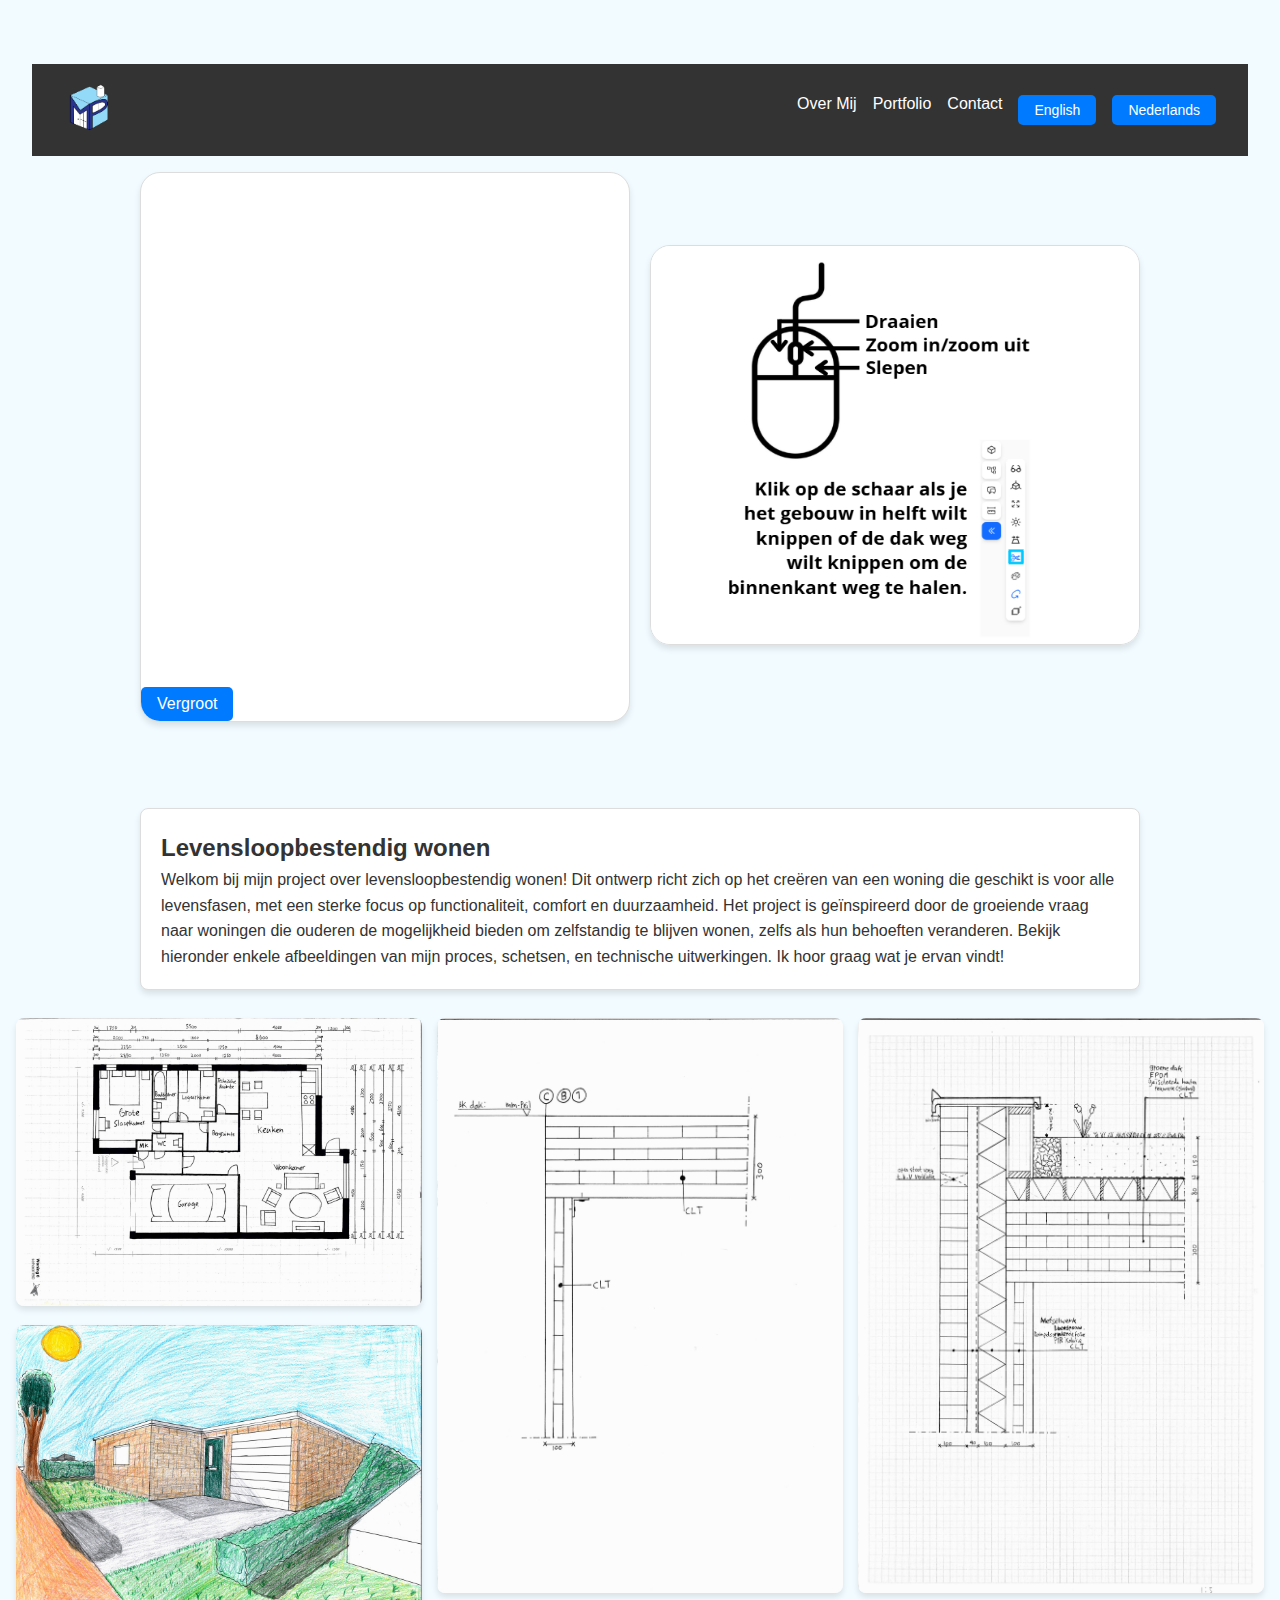
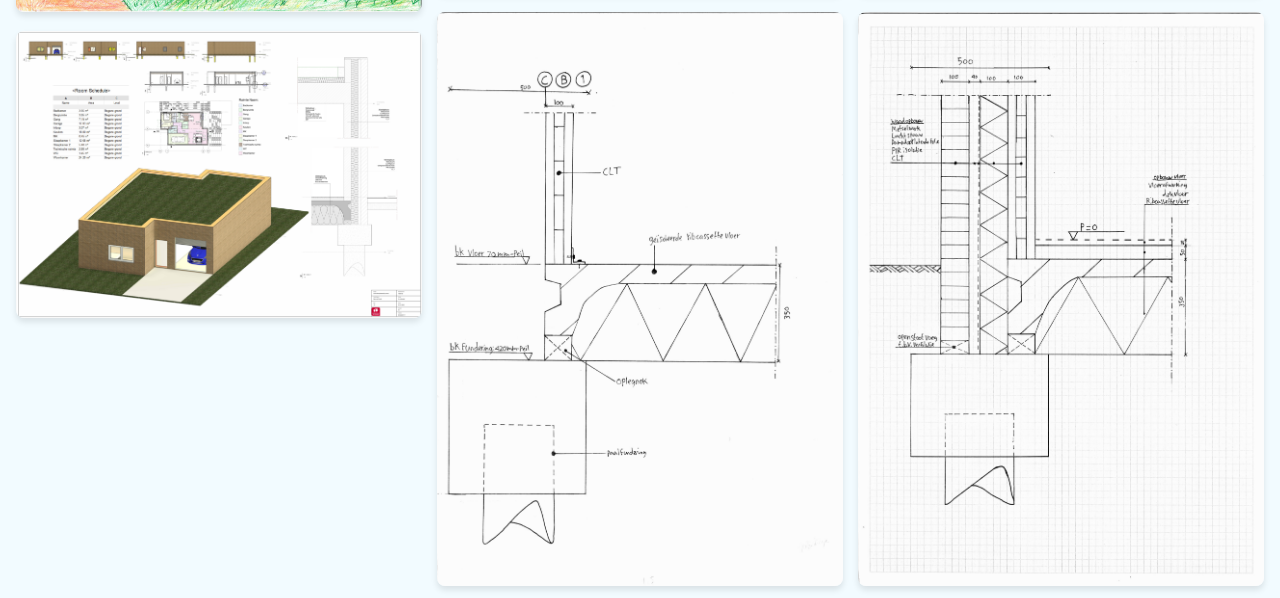
==== Project 1.html @ 4e3763b6 "Update Project 1.html" ====
<!DOCTYPE html>
<html lang="en">
<head>
    <meta charset="UTF-8">
    <meta name="viewport" content="width=device-width, initial-scale=1.0">
    <title>Levensloopbestendig wonen</title>
    <link rel="stylesheet" href="Project%201.css">
 <!-- Voeg de juiste paden toe voor de favicon -->
    <link rel="icon" href="Portfolio.photo/Mijn%20Portfolio%20logo.png" type="image/x-icon">
    <link rel="apple-touch-icon" href="Portfolio.photo/Mijn%20Portfolio%20logo.png" sizes="180x180">
    <link rel="icon" href="Portfolio.photo/Mijn%20Portfolio%20logo.png" sizes="32x32" type="image/png">
    <link rel="icon" href="Portfolio.photo/Mijn%20Portfolio%20logo.png" sizes="16x16" type="image/png">
</head>
<body>
    
    <div id="content">
    <header class="hero1">
        <nav class="navbar">
            <div class="logo">
                <a href="index.html">
                <img src="Portfolio.photo/Mijn%20Portfolio%20logo.png" ></a></div>
            <ul class="nav-links">
                <li><a id="overpr" href="index.html#about">Over Mij</a></li>
                <li><a href="index.html#portfolio">Portfolio</a></li>
                <li><a href="index.html#contact">Contact</a></li>
                <li><button id="engbutton" onclick="translateToEnglish()">English</button></li>
                <li><button id="nlbutton" onclick="translateToDutch()">Nederlands</button></li>
            </ul>
        </nav>
      

   
    <div class="grid-container">
        <div class="grid-item speckle">
            <nav class="speckle">    
                <iframe  id="speckleIframe" title="Speckle" 
                    src="https://app.speckle.systems/projects/9f35e7b1ba/models/985c882d2a#embed=%7B%22isEnabled%22%3Atrue%7D"
                    width="700" height="500" frameborder="0"></iframe> 
                <button id="fullscreenButton">Vergroot</button>
        </nav>
</div>
    
    <div class="grid item uitleg">
            <img id="instrnl" src="Portfolio.photo/Instructies.png" 
                 alt="Uitleg" width="350" height="400" >
    </div>  
    </div>   
  </header>
    </div>

    
   <div class="text-block">
        <h2 id="titell">Levensloopbestendig wonen</h2>
        <p id="inleidingl">Welkom bij mijn project over levensloopbestendig wonen! Dit ontwerp richt zich op het creëren van een woning 
die geschikt is voor alle levensfasen, met een sterke focus op functionaliteit, comfort en duurzaamheid. 
Het project is geïnspireerd door de groeiende vraag naar woningen die ouderen de mogelijkheid bieden om 
zelfstandig te blijven wonen, zelfs als hun behoeften veranderen.
Bekijk hieronder enkele afbeeldingen van mijn proces, schetsen, en technische uitwerkingen. Ik hoor graag wat je ervan vindt!</p>
    </div>

    
    <div class="gallery">
       
     <!--Plaatje 1--> 
    <div class="gallery-item">
	   <a class="button" href="#popup1"> 
        <img src="Portfolio.photo/0024.jpg">
       </a>  
    </div>
    <div id="popup1" class="overlay">
        <div class="popup"> 
            <h2 id="plat" >Plattegrond</h2> 
            <a class="close" href="#">&times;</a>
            <div class="content">
                <img src="Portfolio.photo/0024.jpg" alt="Image 1"/>
               
            </div>
                         <!-- Navigatiepijlen -->
                <a class="prev" href="#popup7">&#10094;</a>
                <a class="next" href="#popup2">&#10095;</a>
        </div>
    </div>    
        

<!--Plaatje 2--> 
    <div class="gallery-item">
	   <a class="button" href="#popup2"> 
        <img src="Portfolio.photo/0025.jpg">
       </a>  
    </div>
    <div id="popup2" class="overlay">
        <div class="popup"> 
            <h2 id= "2punt" > twee puntsperspectief</h2> 
            <a class="close" href="#">&times;</a>
            <div class="content">
                <img src="Portfolio.photo/0025.jpg"  alt="Image 2"/>
            </div>
             <!-- Navigatiepijlen -->
                <a class="prev" href="#popup1" >&#10094;</a>
                <a class="next" href="#popup3" >&#10095;</a>
        </div>
    </div>    

<!--Plaatje 3--> 
    <div class="gallery-item">
	   <a class="button" href="#popup3"> 
        <img src="Portfolio.photo/0052.jpg">
       </a>  
    </div>
    <div id="popup3" class="overlay">
        <div class="popup"> 
            <h2 id= "revit">Revit</h2> 
            <a class="close" href="#">&times;</a>
            <div class="content">
                <img src="Portfolio.photo/0052.jpg"  alt="Image 3"/>
            </div>
             <!-- Navigatiepijlen -->
                <a class="prev" href="#popup2" >&#10094;</a>
                <a class="next" href="#popup4" >&#10095;</a>
        </div>
    </div>    

        <!--Plaatje 4--> 
    <div class="gallery-item">
	   <a class="button" href="#popup4"> 
        <img src="Portfolio.photo/0033.jpg">
       </a>  
    </div>
    <div id="popup4" class="overlay">
        <div class="popup"> 
            <h2 id="constr" >Constructie dak detail</h2> 
            <a class="close" href="#">&times;</a>
            <div class="content">
                <img src="Portfolio.photo/0033.jpg"  alt="Image 4"/>
            </div>
             <!-- Navigatiepijlen -->
                <a class="prev" href="#popup3" >&#10094;</a>
                <a class="next" href="#popup5" >&#10095;</a>
        </div>
    </div>    
        
        <!--Plaatje 5--> 
    <div class="gallery-item">
	   <a class="button" href="#popup5"> 
        <img src="Portfolio.photo/0034.jpg">
       </a>  
    </div>
    <div id="popup5" class="overlay">
        <div class="popup"> 
            <h2 id="confun" >Constructie fundering/muur detail</h2> 
            <a class="close" href="#">&times;</a>
            <div class="content">
                <img src="Portfolio.photo/0034.jpg"  alt="Image 5"/>
            </div>
             <!-- Navigatiepijlen -->
                <a class="prev" href="#popup4" >&#10094;</a>
                <a class="next" href="#popup6" >&#10095;</a>
        </div>
    </div>    
        
        <!--Plaatje 6--> 
    <div class="gallery-item">
	   <a class="button" href="#popup6"> 
        <img src="Portfolio.photo/0046.jpg">
       </a>  
    </div>
    <div id="popup6" class="overlay">
        <div class="popup"> 
            <h2 id= "bouwkdak" >Bouwkundige dak detail</h2> 
            <a class="close" href="#">&times;</a>
            <div class="content">
                <img src="Portfolio.photo/0046.jpg"  alt="Image 6"/>
            </div>
             <!-- Navigatiepijlen -->
                <a class="prev" href="#popup5" >&#10094;</a>
                <a class="next" href="#popup7" >&#10095;</a>
        </div>
    </div>    
        
        <!--Plaatje 7--> 
    <div class="gallery-item">
	   <a class="button" href="#popup7"> 
        <img src="Portfolio.photo/0047.jpg">
       </a>  
    </div>
    <div id="popup7" class="overlay">
        <div class="popup"> 
            <h2 id="bouwkfun" >Bouwkundige fundering/muur detail</h2> 
            <a class="close" href="#">&times;</a>
            <div class="content">
                <img src="Portfolio.photo/0047.jpg"  alt="Image 2"/>
            </div>
             <!-- Navigatiepijlen -->
                <a class="prev" href="#popup6" >&#10094;</a>
                <a class="next" href="#popup1" >&#10095;</a>
        </div>
    </div>    
    
        </div>

    <script src="Project%201.js"></script>
</body>
</html>
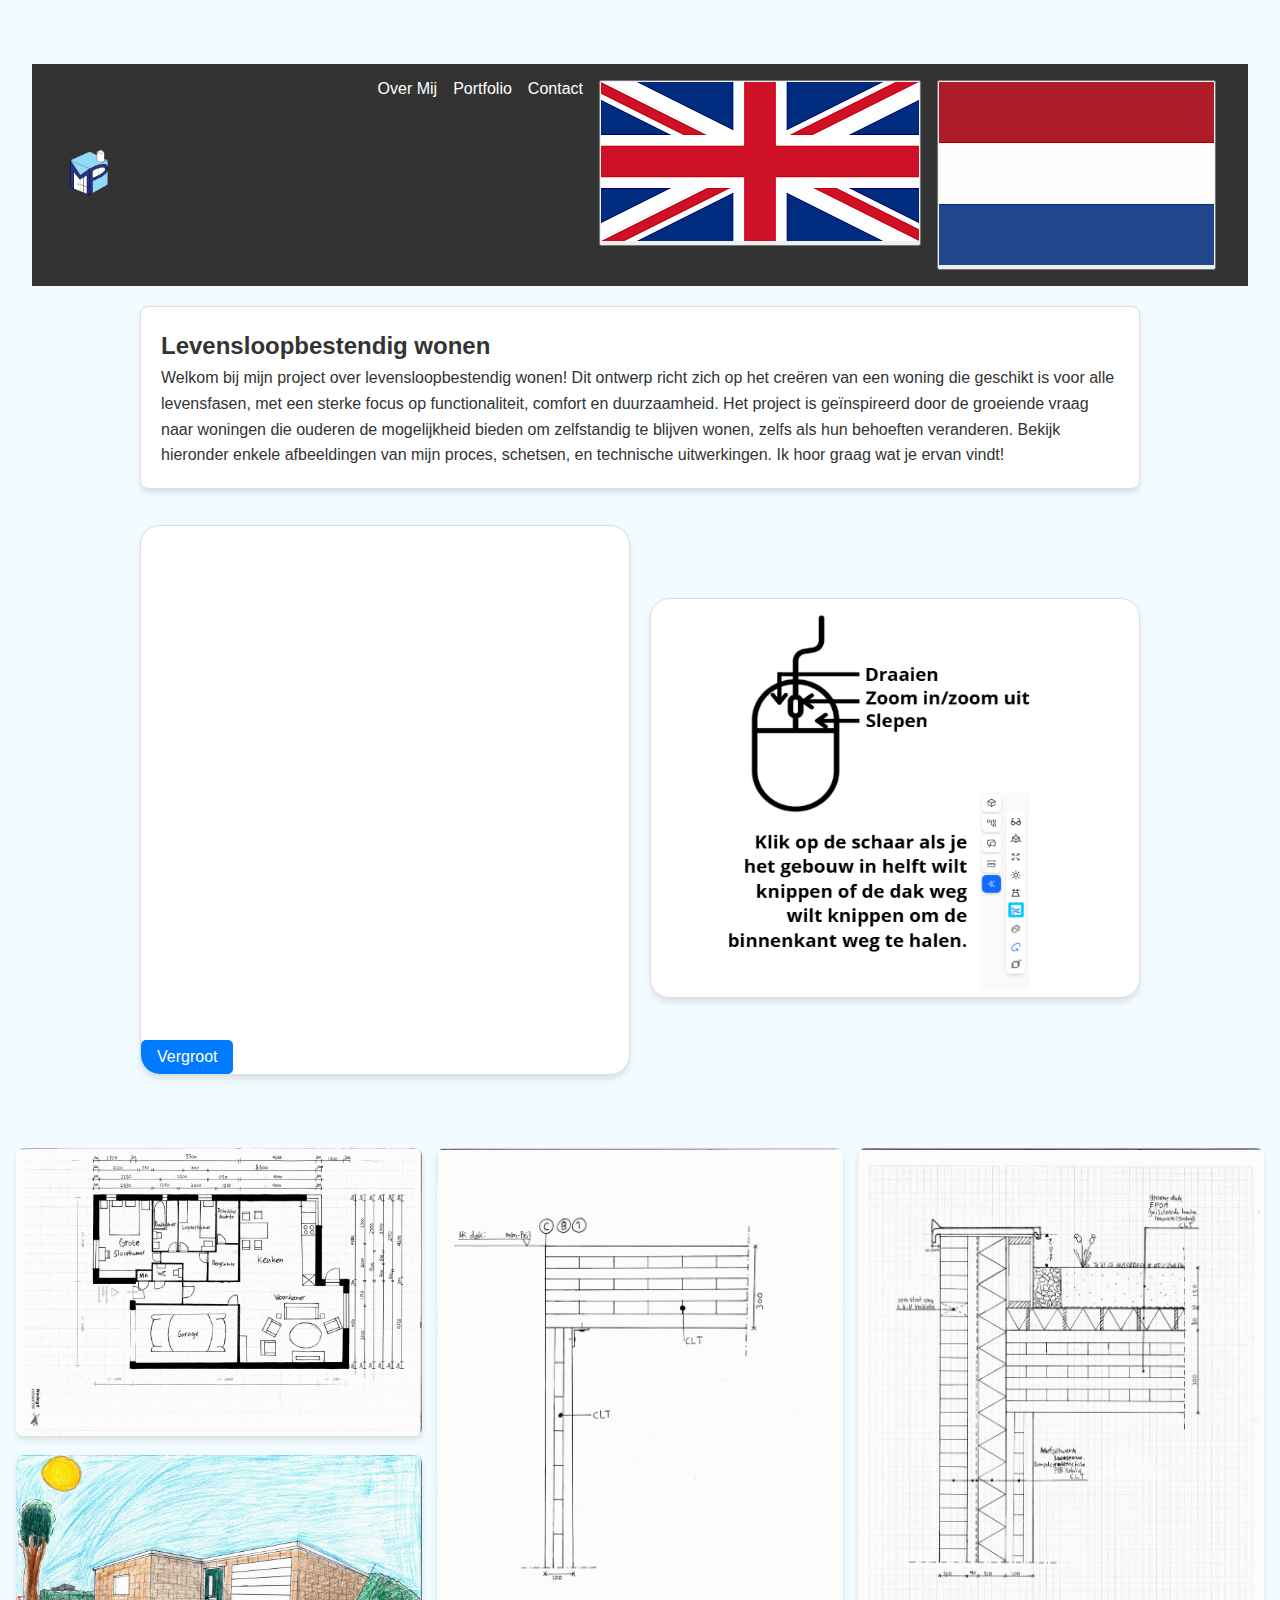
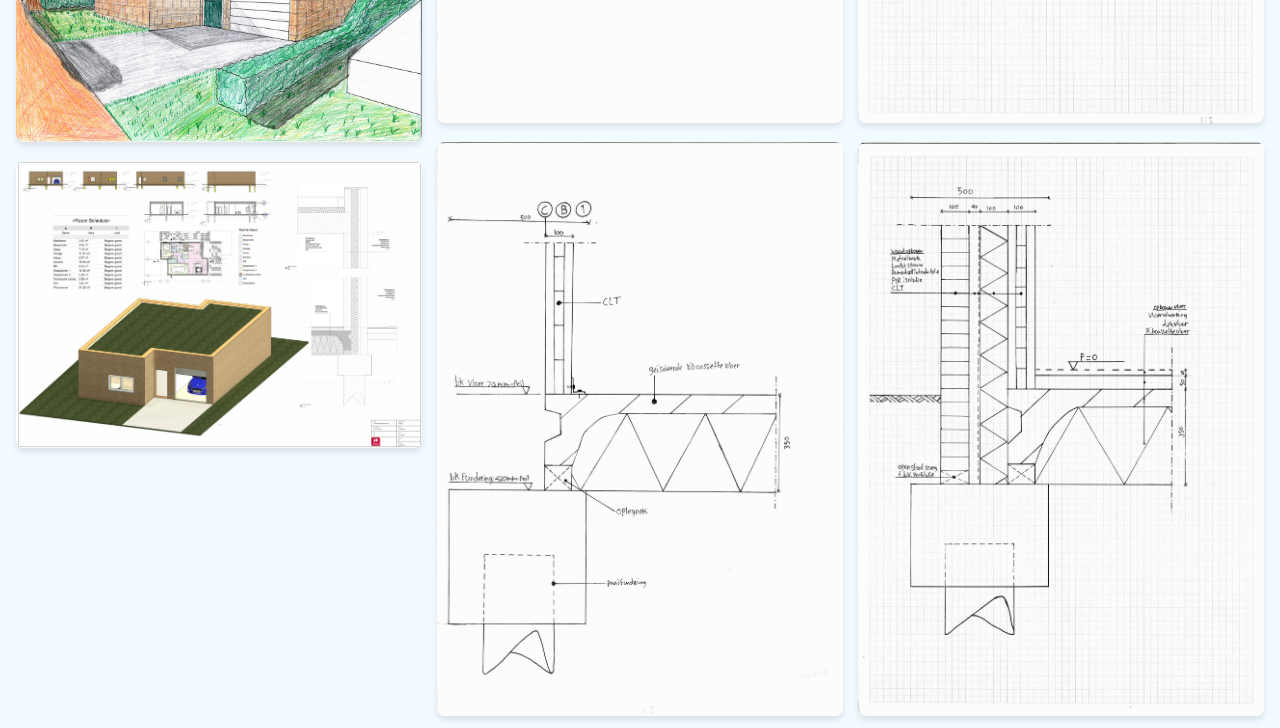
==== commit 9d880b42: "Update Project 1.html" ====
--- a/Project 1.html
+++ b/Project 1.html
@@ -17,18 +17,25 @@
     <header class="hero1">
         <nav class="navbar">
             <div class="logo">
-                <a href="index.html">
+                <a href="Portfolio.html">
                 <img src="Portfolio.photo/Mijn%20Portfolio%20logo.png" ></a></div>
             <ul class="nav-links">
-                <li><a id="overpr" href="index.html#about">Over Mij</a></li>
-                <li><a href="index.html#portfolio">Portfolio</a></li>
-                <li><a href="index.html#contact">Contact</a></li>
-                <li><button id="engbutton" onclick="translateToEnglish()">English</button></li>
-                <li><button id="nlbutton" onclick="translateToDutch()">Nederlands</button></li>
+                <li><a id=overpr href="Portfolio.html#about">Over Mij</a></li>
+                <li><a href="Portfolio.html#portfolio">Portfolio</a></li>
+                <li><a href="Portfolio.html#contact">Contact</a></li>
+                <li><button onclick="translateToEnglish()"><img src="[data-uri]"> </button></li>
+                <li><button onclick="translateToDutch()"><img src="[data-uri]"> </button></li>
             </ul>
         </nav>
       
-
+ <div class="text-block">
+        <h2 id=titell>Levensloopbestendig wonen</h2>
+        <p id=inleidingl>Welkom bij mijn project over levensloopbestendig wonen! Dit ontwerp richt zich op het creëren van een woning 
+die geschikt is voor alle levensfasen, met een sterke focus op functionaliteit, comfort en duurzaamheid. 
+Het project is geïnspireerd door de groeiende vraag naar woningen die ouderen de mogelijkheid bieden om 
+zelfstandig te blijven wonen, zelfs als hun behoeften veranderen.
+Bekijk hieronder enkele afbeeldingen van mijn proces, schetsen, en technische uitwerkingen. Ik hoor graag wat je ervan vindt!</p>
+    </div>
    
     <div class="grid-container">
         <div class="grid-item speckle">
@@ -41,7 +48,7 @@
 </div>
     
     <div class="grid item uitleg">
-            <img id="instrnl" src="Portfolio.photo/Instructies.png" 
+            <img id=instrnl src="Portfolio.photo/Instructies.png" 
                  alt="Uitleg" width="350" height="400" >
     </div>  
     </div>   
@@ -49,16 +56,6 @@
     </div>
 
     
-   <div class="text-block">
-        <h2 id="titell">Levensloopbestendig wonen</h2>
-        <p id="inleidingl">Welkom bij mijn project over levensloopbestendig wonen! Dit ontwerp richt zich op het creëren van een woning 
-die geschikt is voor alle levensfasen, met een sterke focus op functionaliteit, comfort en duurzaamheid. 
-Het project is geïnspireerd door de groeiende vraag naar woningen die ouderen de mogelijkheid bieden om 
-zelfstandig te blijven wonen, zelfs als hun behoeften veranderen.
-Bekijk hieronder enkele afbeeldingen van mijn proces, schetsen, en technische uitwerkingen. Ik hoor graag wat je ervan vindt!</p>
-    </div>
-
-    
     <div class="gallery">
        
      <!--Plaatje 1--> 
@@ -69,7 +66,7 @@
     </div>
     <div id="popup1" class="overlay">
         <div class="popup"> 
-            <h2 id="plat" >Plattegrond</h2> 
+            <h2 id=plat >Plattegrond</h2> 
             <a class="close" href="#">&times;</a>
             <div class="content">
                 <img src="Portfolio.photo/0024.jpg" alt="Image 1"/>
@@ -90,7 +87,7 @@
     </div>
     <div id="popup2" class="overlay">
         <div class="popup"> 
-            <h2 id= "2punt" > twee puntsperspectief</h2> 
+            <h2 id= "2punt">2 puntsperspectief</h2> 
             <a class="close" href="#">&times;</a>
             <div class="content">
                 <img src="Portfolio.photo/0025.jpg"  alt="Image 2"/>
@@ -109,7 +106,7 @@
     </div>
     <div id="popup3" class="overlay">
         <div class="popup"> 
-            <h2 id= "revit">Revit</h2> 
+            <h2 id= revit>Revit</h2> 
             <a class="close" href="#">&times;</a>
             <div class="content">
                 <img src="Portfolio.photo/0052.jpg"  alt="Image 3"/>
@@ -128,7 +125,7 @@
     </div>
     <div id="popup4" class="overlay">
         <div class="popup"> 
-            <h2 id="constr" >Constructie dak detail</h2> 
+            <h2 id=constr >Constructie dak detail</h2> 
             <a class="close" href="#">&times;</a>
             <div class="content">
                 <img src="Portfolio.photo/0033.jpg"  alt="Image 4"/>
@@ -147,7 +144,7 @@
     </div>
     <div id="popup5" class="overlay">
         <div class="popup"> 
-            <h2 id="confun" >Constructie fundering/muur detail</h2> 
+            <h2 id=confun >Constructie fundering/muur detail</h2> 
             <a class="close" href="#">&times;</a>
             <div class="content">
                 <img src="Portfolio.photo/0034.jpg"  alt="Image 5"/>
@@ -166,7 +163,7 @@
     </div>
     <div id="popup6" class="overlay">
         <div class="popup"> 
-            <h2 id= "bouwkdak" >Bouwkundige dak detail</h2> 
+            <h2 id= bouwkdak >Bouwkundige dak detail</h2> 
             <a class="close" href="#">&times;</a>
             <div class="content">
                 <img src="Portfolio.photo/0046.jpg"  alt="Image 6"/>
@@ -185,7 +182,7 @@
     </div>
     <div id="popup7" class="overlay">
         <div class="popup"> 
-            <h2 id="bouwkfun" >Bouwkundige fundering/muur detail</h2> 
+            <h2 id=bouwkfun >Bouwkundige fundering/muur detail</h2> 
             <a class="close" href="#">&times;</a>
             <div class="content">
                 <img src="Portfolio.photo/0047.jpg"  alt="Image 2"/>
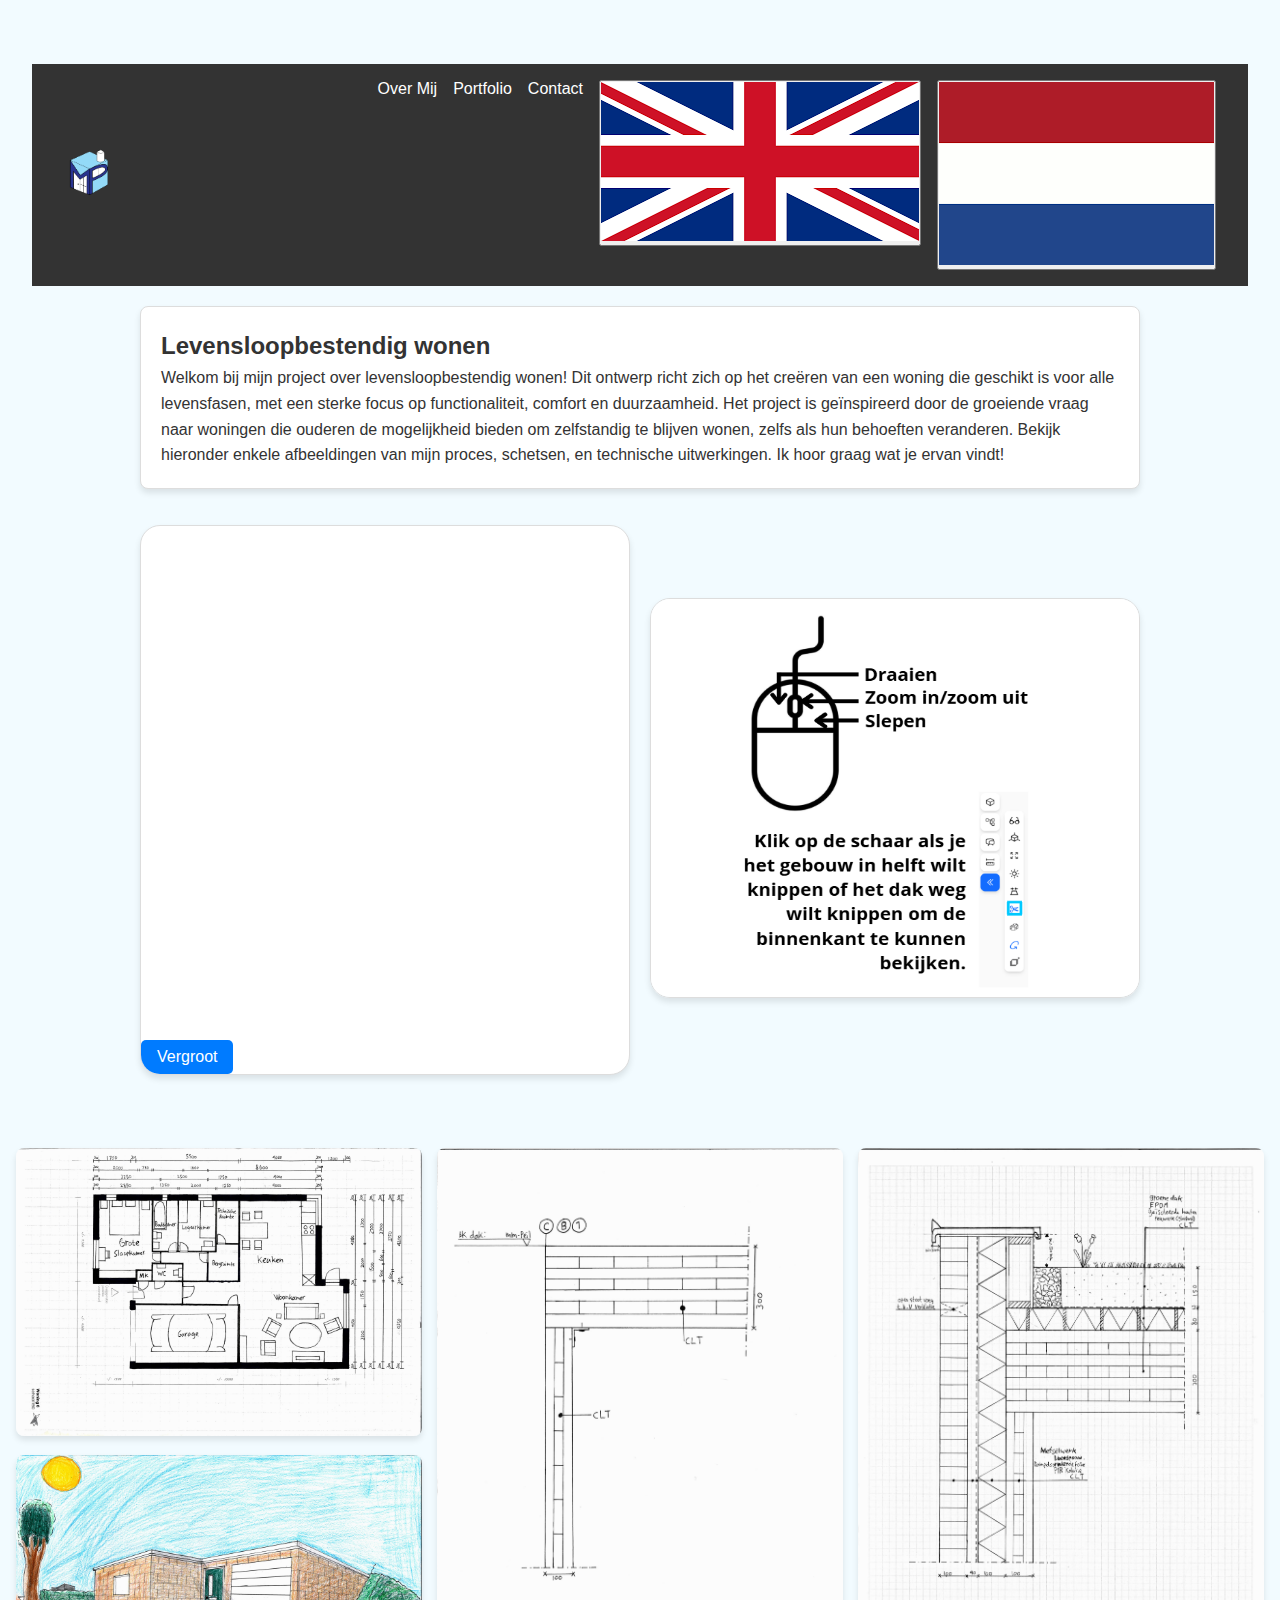
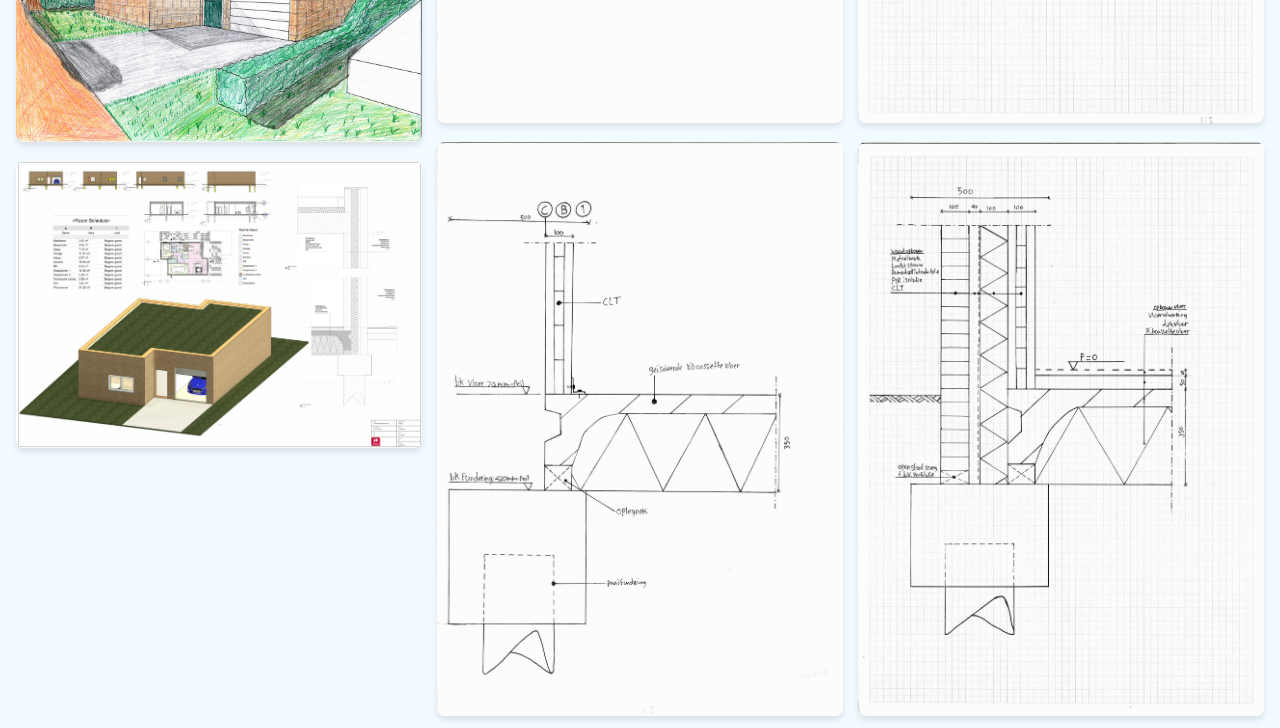
==== commit 4d85c94a: "Update Project 1.html" ====
--- a/Project 1.html
+++ b/Project 1.html
@@ -48,7 +48,7 @@
 </div>
     
     <div class="grid item uitleg">
-            <img id=instrnl src="Portfolio.photo/Instructies.png" 
+            <img id=instrnl src="Portfolio.photo/Instructies2.png" 
                  alt="Uitleg" width="350" height="400" >
     </div>  
     </div>   
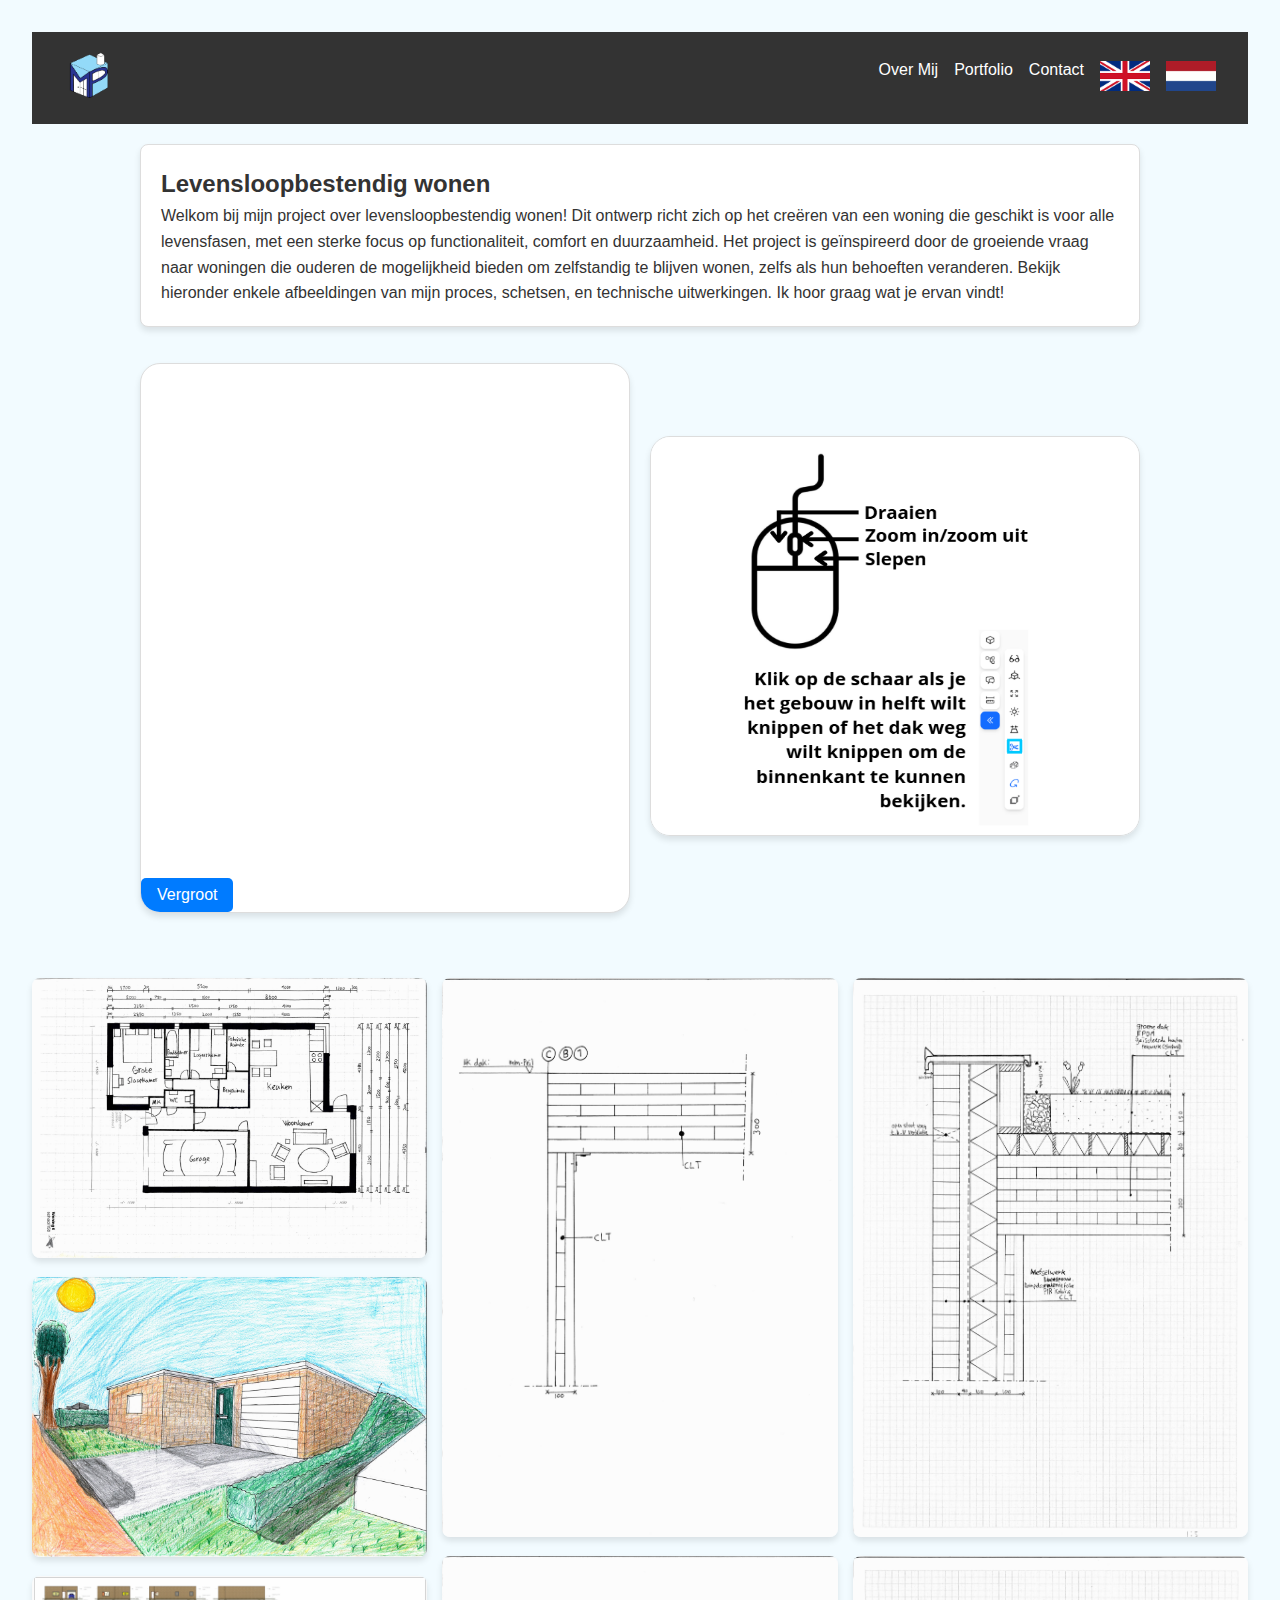
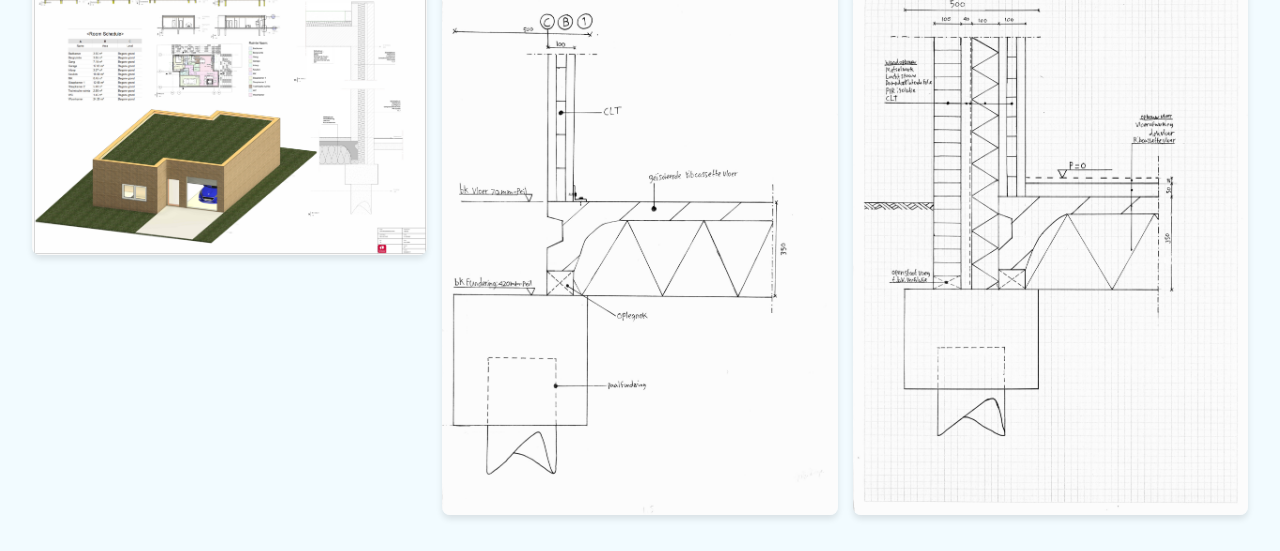
==== commit 821a5277: "Update Project 1.html" ====
--- a/Project 1.html
+++ b/Project 1.html
@@ -17,12 +17,12 @@
     <header class="hero1">
         <nav class="navbar">
             <div class="logo">
-                <a href="Portfolio.html">
+                <a href="index.html">
                 <img src="Portfolio.photo/Mijn%20Portfolio%20logo.png" ></a></div>
             <ul class="nav-links">
-                <li><a id=overpr href="Portfolio.html#about">Over Mij</a></li>
-                <li><a href="Portfolio.html#portfolio">Portfolio</a></li>
-                <li><a href="Portfolio.html#contact">Contact</a></li>
+                <li><a id=overpr href="index.html#about">Over Mij</a></li>
+                <li><a href="index.html#portfolio">Portfolio</a></li>
+                <li><a href="index.html#contact">Contact</a></li>
                 <li><button onclick="translateToEnglish()"><img src="[data-uri]"> </button></li>
                 <li><button onclick="translateToDutch()"><img src="[data-uri]"> </button></li>
             </ul>
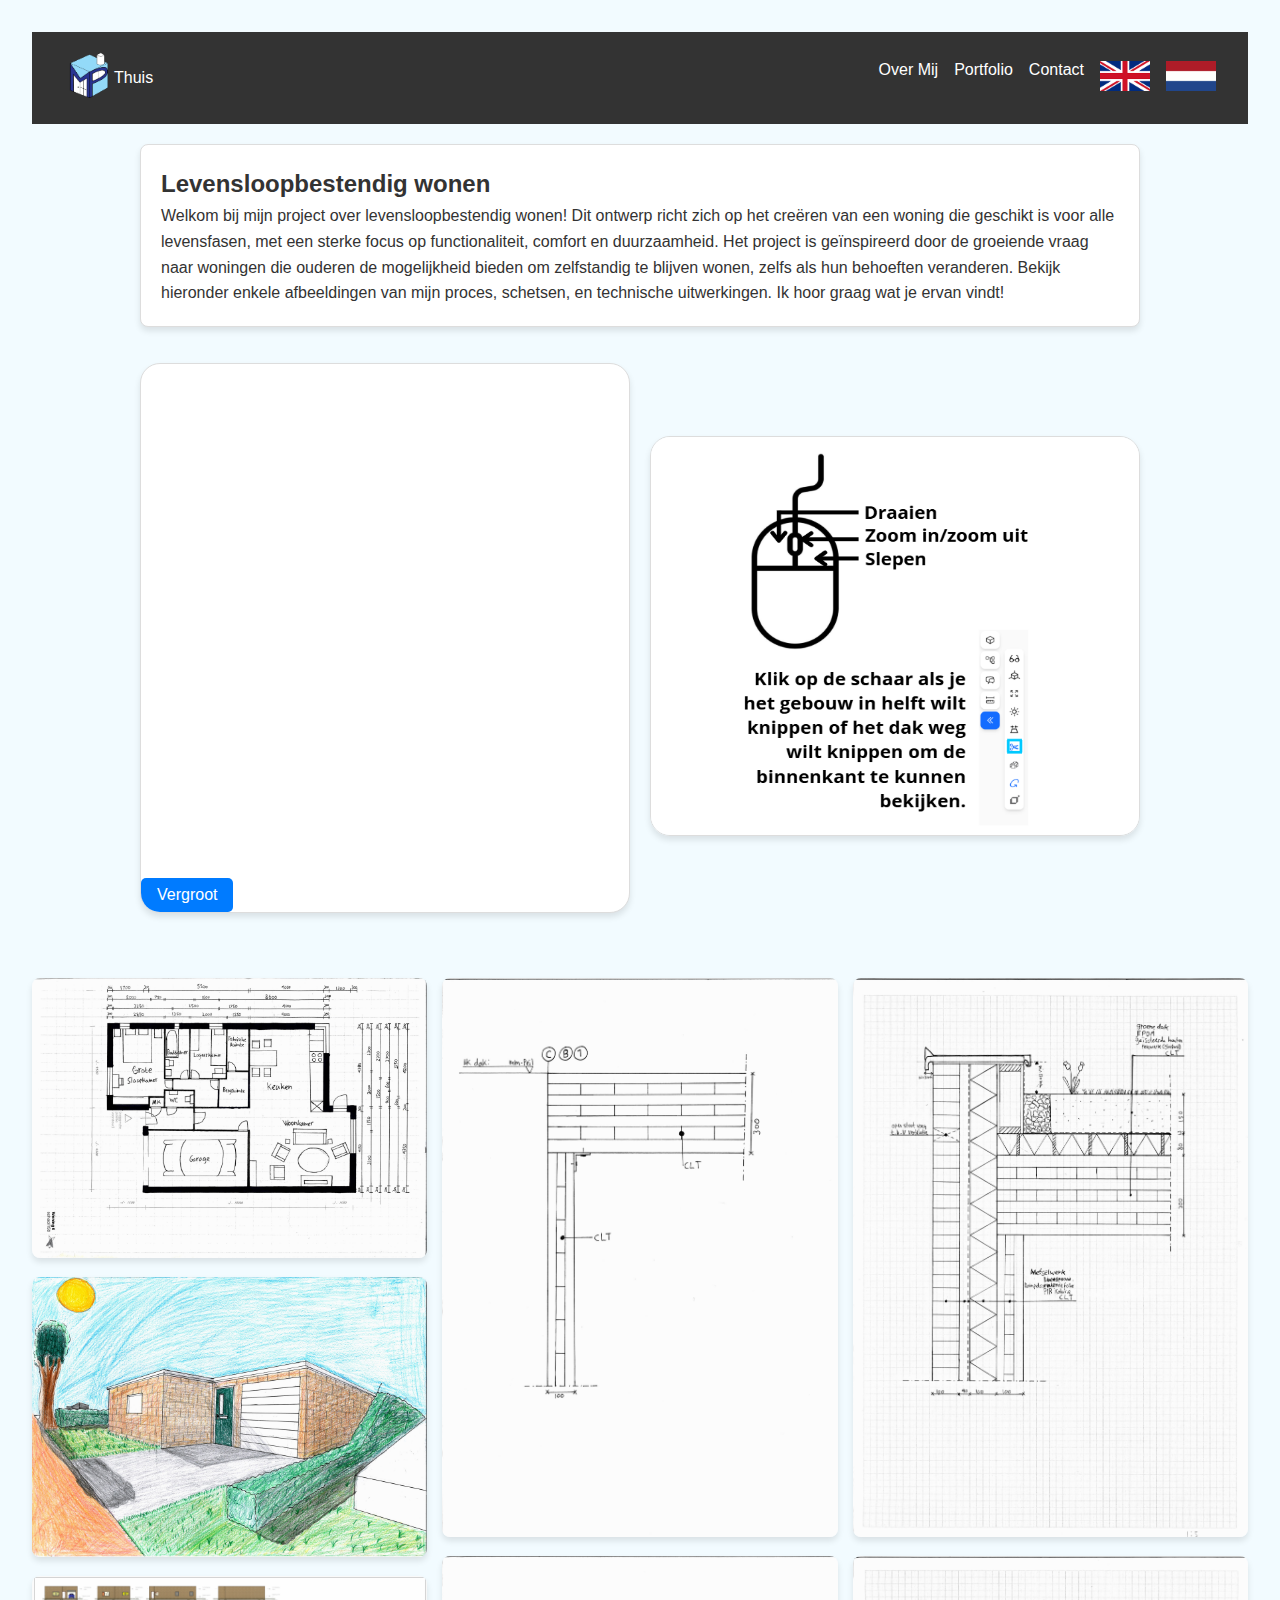
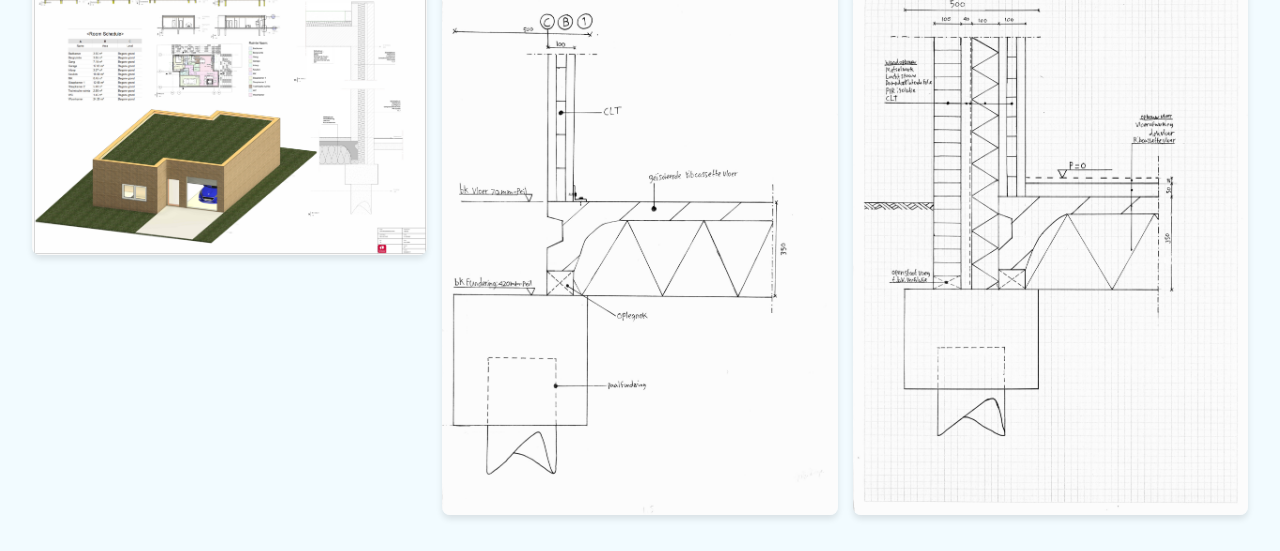
==== commit 2dd8225d: "Update Project 1.html" ====
--- a/Project 1.html
+++ b/Project 1.html
@@ -17,12 +17,14 @@
     <header class="hero1">
         <nav class="navbar">
             <div class="logo">
-                <a href="index.html">
-                <img src="Portfolio.photo/Mijn%20Portfolio%20logo.png" ></a></div>
+                <a href="Portfolio.html">
+                <img src="Portfolio.photo/Mijn%20Portfolio%20logo.png" ></a>
+                 <div id="thuis" class="logo-text">Thuis</div>
+            </div>
             <ul class="nav-links">
-                <li><a id=overpr href="index.html#about">Over Mij</a></li>
-                <li><a href="index.html#portfolio">Portfolio</a></li>
-                <li><a href="index.html#contact">Contact</a></li>
+                <li><a id=overpr href="Portfolio.html#about">Over Mij</a></li>
+                <li><a href="Portfolio.html#portfolio">Portfolio</a></li>
+                <li><a href="Portfolio.html#contact">Contact</a></li>
                 <li><button onclick="translateToEnglish()"><img src="[data-uri]"> </button></li>
                 <li><button onclick="translateToDutch()"><img src="[data-uri]"> </button></li>
             </ul>
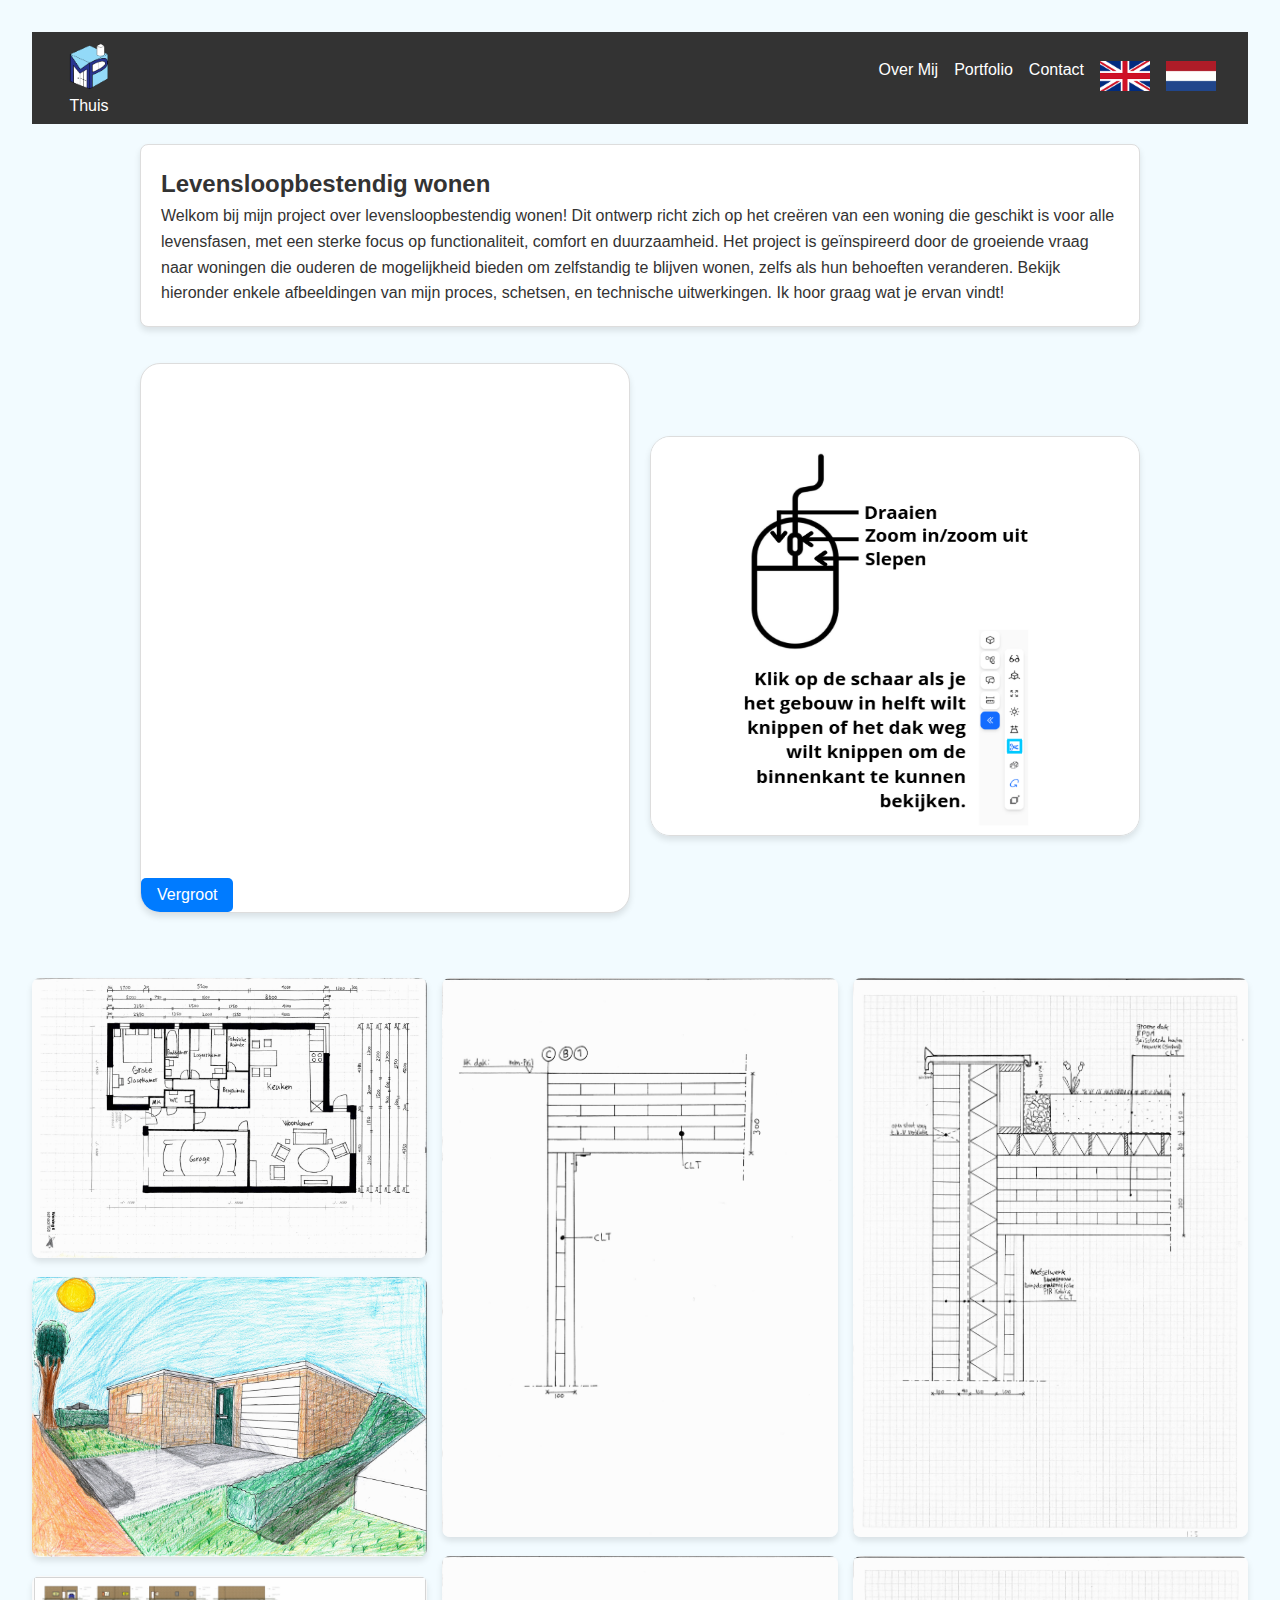
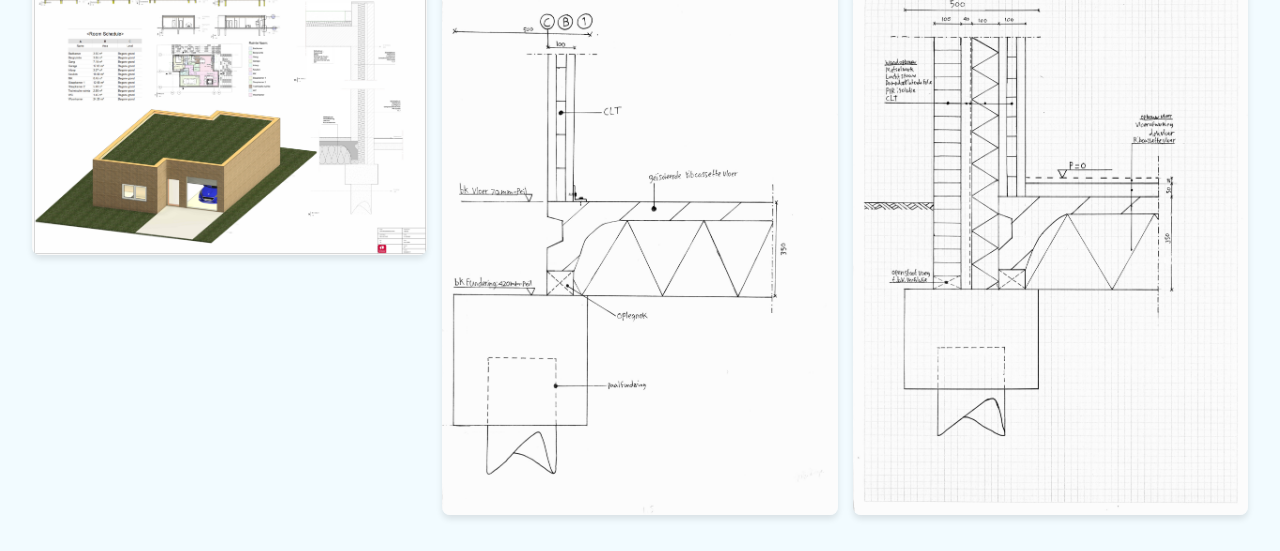
==== commit 780f7a2d: "Update Project 1.html" ====
--- a/Project 1.html
+++ b/Project 1.html
@@ -17,14 +17,14 @@
     <header class="hero1">
         <nav class="navbar">
             <div class="logo">
-                <a href="Portfolio.html">
+                <a href="index.html">
                 <img src="Portfolio.photo/Mijn%20Portfolio%20logo.png" ></a>
                  <div id="thuis" class="logo-text">Thuis</div>
             </div>
             <ul class="nav-links">
-                <li><a id=overpr href="Portfolio.html#about">Over Mij</a></li>
-                <li><a href="Portfolio.html#portfolio">Portfolio</a></li>
-                <li><a href="Portfolio.html#contact">Contact</a></li>
+                <li><a id=overpr href="index.html#about">Over Mij</a></li>
+                <li><a href="index.html#portfolio">Portfolio</a></li>
+                <li><a href="index.html#contact">Contact</a></li>
                 <li><button onclick="translateToEnglish()"><img src="[data-uri]"> </button></li>
                 <li><button onclick="translateToDutch()"><img src="[data-uri]"> </button></li>
             </ul>
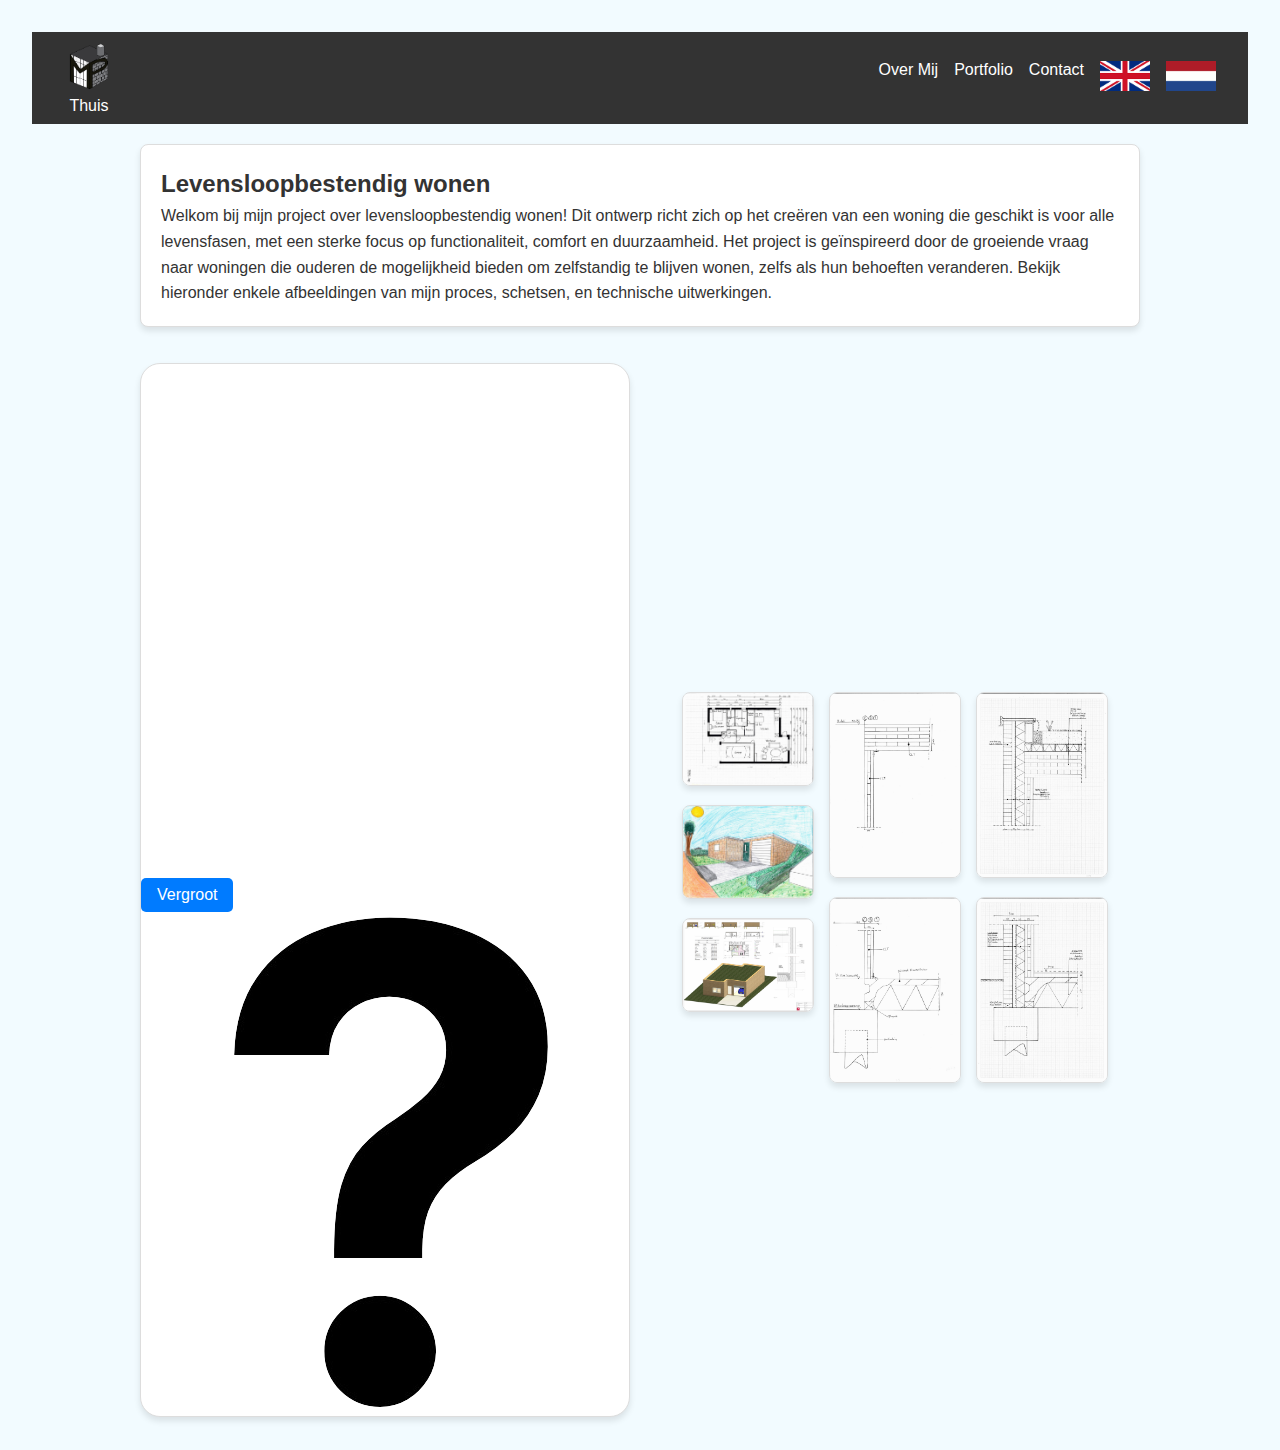
==== commit 953b6e24: "Update Project 1.html" ====
--- a/Project 1.html
+++ b/Project 1.html
@@ -1,15 +1,16 @@
 <!DOCTYPE html>
 <html lang="en">
 <head>
+<link href="https://fonts.googleapis.com/css2?family=Bebas+Neue&family=Inter:wght@400;600&family=Lato:wght@400;700&family=Open+Sans:wght@400;600&family=Poppins:wght@400;600&family=Raleway:wght@400;600&family=Rubik:wght@400;600&family=Source+Sans+Pro:wght@400;600&display=swap" rel="stylesheet">
     <meta charset="UTF-8">
     <meta name="viewport" content="width=device-width, initial-scale=1.0">
     <title>Levensloopbestendig wonen</title>
     <link rel="stylesheet" href="Project%201.css">
  <!-- Voeg de juiste paden toe voor de favicon -->
-    <link rel="icon" href="Portfolio.photo/Mijn%20Portfolio%20logo.png" type="image/x-icon">
-    <link rel="apple-touch-icon" href="Portfolio.photo/Mijn%20Portfolio%20logo.png" sizes="180x180">
-    <link rel="icon" href="Portfolio.photo/Mijn%20Portfolio%20logo.png" sizes="32x32" type="image/png">
-    <link rel="icon" href="Portfolio.photo/Mijn%20Portfolio%20logo.png" sizes="16x16" type="image/png">
+    <link rel="icon" href="Portfolio.photo/Mijn%20Portfolio%20logo%203.png" type="image/x-icon">
+    <link rel="apple-touch-icon" href="Portfolio.photo/Mijn%20Portfolio%20logo%203.png" sizes="180x180">
+    <link rel="icon" href="Portfolio.photo/Mijn%20Portfolio%20logo%203.png" sizes="32x32" type="image/png">
+    <link rel="icon" href="Portfolio.photo/Mijn%20Portfolio%20logo%203.png" sizes="16x16" type="image/png">
 </head>
 <body>
     
@@ -18,7 +19,7 @@
         <nav class="navbar">
             <div class="logo">
                 <a href="index.html">
-                <img src="Portfolio.photo/Mijn%20Portfolio%20logo.png" ></a>
+                <img src="Portfolio.photo/Mijn%20Portfolio%20logo%203.png" ></a>
                  <div id="thuis" class="logo-text">Thuis</div>
             </div>
             <ul class="nav-links">
@@ -36,7 +37,7 @@
 die geschikt is voor alle levensfasen, met een sterke focus op functionaliteit, comfort en duurzaamheid. 
 Het project is geïnspireerd door de groeiende vraag naar woningen die ouderen de mogelijkheid bieden om 
 zelfstandig te blijven wonen, zelfs als hun behoeften veranderen.
-Bekijk hieronder enkele afbeeldingen van mijn proces, schetsen, en technische uitwerkingen. Ik hoor graag wat je ervan vindt!</p>
+Bekijk hieronder enkele afbeeldingen van mijn proces, schetsen, en technische uitwerkingen.</p>
     </div>
    
     <div class="grid-container">
@@ -46,21 +47,22 @@
                     src="https://app.speckle.systems/projects/9f35e7b1ba/models/985c882d2a#embed=%7B%22isEnabled%22%3Atrue%7D"
                     width="700" height="500" frameborder="0"></iframe> 
                 <button id="fullscreenButton">Vergroot</button>
-        </nav>
+            <a class="questionbutton" href="#questionButton"><img src= "Portfolio.photo/questionmark.png"></a>
+        <div id="questionButton" class="overlay">
+        <div class="popup"> 
+            <a class="close" href="#">&times;</a>
+            <div class="content">
+                 <img id=instrnl src="Portfolio.photo/Instructies2.png" 
+                 alt="Uitleg" width="350" height="400" >
+            </div>
+            </div>
+                </div>
+</nav>
 </div>
-    
+     <div class="grid-container1">
     <div class="grid item uitleg">
-            <img id=instrnl src="Portfolio.photo/Instructies2.png" 
-                 alt="Uitleg" width="350" height="400" >
-    </div>  
-    </div>   
-  </header>
-    </div>
-
-    
-    <div class="gallery">
-       
-     <!--Plaatje 1--> 
+ <div class="gallery">
+<!--Plaatje 1--> 
     <div class="gallery-item">
 	   <a class="button" href="#popup1"> 
         <img src="Portfolio.photo/0024.jpg">
@@ -194,9 +196,13 @@
                 <a class="next" href="#popup1" >&#10095;</a>
         </div>
     </div>    
+    </div>  
+    </div>   
+    </div>
+        </div>
+    </header>
+    </div>
     
-        </div>
-
     <script src="Project%201.js"></script>
 </body>
 </html>
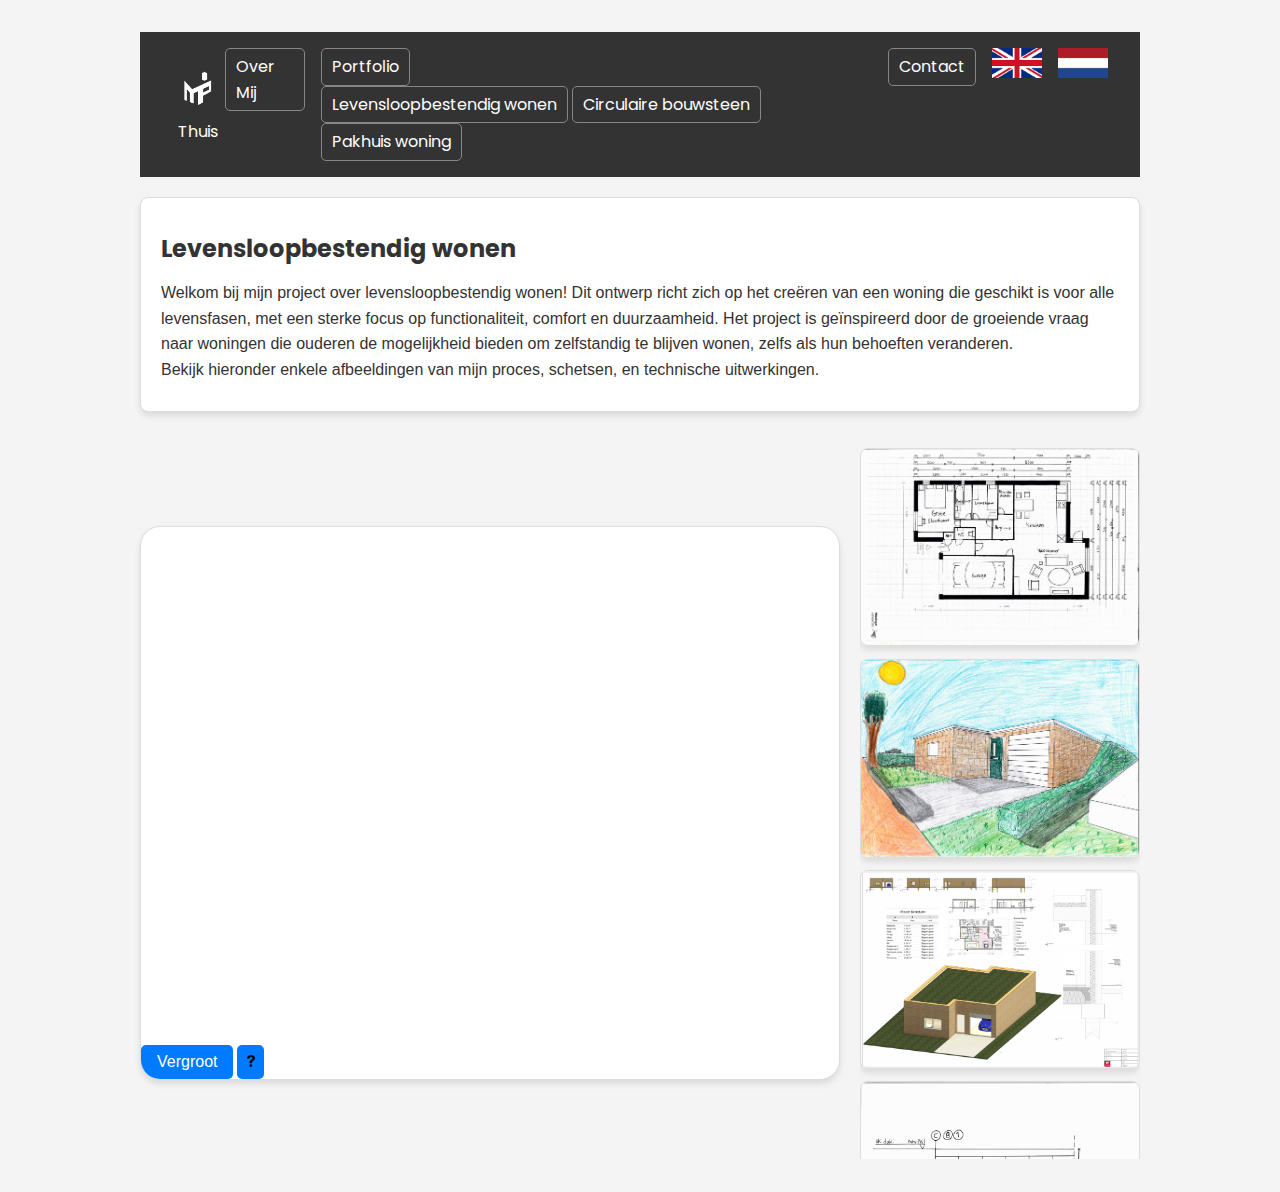
==== commit fe7c8975: "Update Project 1.html" ====
--- a/Project 1.html
+++ b/Project 1.html
@@ -24,7 +24,14 @@
             </div>
             <ul class="nav-links">
                 <li><a id=overpr href="index.html#about">Over Mij</a></li>
-                <li><a href="index.html#portfolio">Portfolio</a></li>
+                <li class="dropdown">
+                    <a href="#" class="dropdown-btn">Portfolio</a>
+                    <div class="dropdown-content">
+                        <a id="levenh4" href="Project%201.html">Levensloopbestendig wonen</a>
+                        <a id="circb2" href="Project%202.html">Circulaire bouwsteen</a>
+                        <a id="pakhuis2" href="Project%203.html">Pakhuis woning</a>
+                    </div>      
+                </li>
                 <li><a href="index.html#contact">Contact</a></li>
                 <li><button onclick="translateToEnglish()"><img src="[data-uri]"> </button></li>
                 <li><button onclick="translateToDutch()"><img src="[data-uri]"> </button></li>
@@ -36,7 +43,7 @@
         <p id=inleidingl>Welkom bij mijn project over levensloopbestendig wonen! Dit ontwerp richt zich op het creëren van een woning 
 die geschikt is voor alle levensfasen, met een sterke focus op functionaliteit, comfort en duurzaamheid. 
 Het project is geïnspireerd door de groeiende vraag naar woningen die ouderen de mogelijkheid bieden om 
-zelfstandig te blijven wonen, zelfs als hun behoeften veranderen.
+zelfstandig te blijven wonen, zelfs als hun behoeften veranderen. <br>
 Bekijk hieronder enkele afbeeldingen van mijn proces, schetsen, en technische uitwerkingen.</p>
     </div>
    
